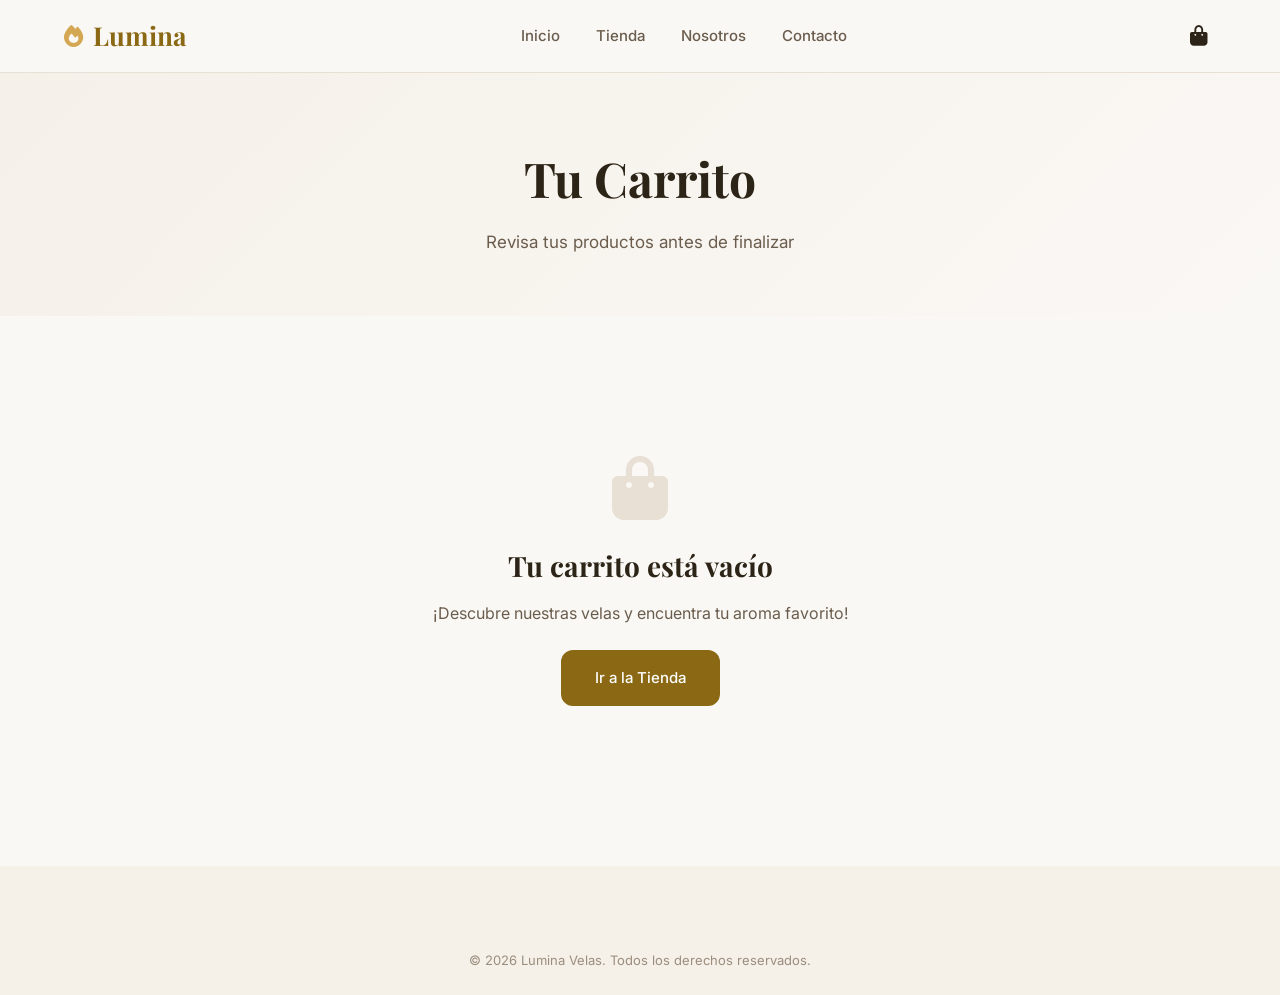
==== carrito.html @ 456d661c "Add files via upload" ====
<!DOCTYPE html>
<html lang="es">
<head>
    <meta charset="UTF-8">
    <meta name="viewport" content="width=device-width, initial-scale=1.0">
    <title>Carrito — Lumina Velas</title>
    <link rel="stylesheet" href="css/style.css">
    <link href="https://fonts.googleapis.com/css2?family=Playfair+Display:wght@400;600;700&family=Inter:wght@300;400;500;600&display=swap" rel="stylesheet">
    <link rel="stylesheet" href="https://cdnjs.cloudflare.com/ajax/libs/font-awesome/6.4.0/css/all.min.css">
</head>
<body>
    <nav class="navbar" id="navbar">
        <div class="container nav-container">
            <a href="index.html" class="logo">
                <i class="fas fa-fire"></i>
                <span>Lumina</span>
            </a>
            <ul class="nav-links" id="navLinks">
                <li><a href="index.html">Inicio</a></li>
                <li><a href="tienda.html">Tienda</a></li>
                <li><a href="nosotros.html">Nosotros</a></li>
                <li><a href="contacto.html">Contacto</a></li>
            </ul>
            <div class="nav-actions">
                <a href="carrito.html" class="cart-icon">
                    <i class="fas fa-shopping-bag"></i>
                    <span class="cart-count" id="cartCount">0</span>
                </a>
                <button class="menu-toggle" id="menuToggle">
                    <i class="fas fa-bars"></i>
                </button>
            </div>
        </div>
    </nav>

    <section class="page-header">
        <div class="container">
            <h1>Tu Carrito</h1>
            <p>Revisa tus productos antes de finalizar</p>
        </div>
    </section>

    <section class="cart-section">
        <div class="container">
            <div class="cart-layout" id="cartLayout">
                <div class="cart-items" id="cartItems">
                    <!-- Se llena con JS -->
                </div>
                <div class="cart-summary">
                    <h3>Resumen del Pedido</h3>
                    <div class="summary-row">
                        <span>Subtotal</span>
                        <span id="subtotal">$0.00</span>
                    </div>
                    <div class="summary-row">
                        <span>Envío</span>
                        <span id="shipping">Calculado al finalizar</span>
                    </div>
                    <div class="summary-row discount" id="discountRow" style="display:none;">
                        <span>Descuento</span>
                        <span id="discount">-$0.00</span>
                    </div>
                    <div class="summary-row total">
                        <span>Total</span>
                        <span id="total">$0.00</span>
                    </div>
                    <div class="coupon-section">
                        <input type="text" id="couponInput" placeholder="Código de descuento">
                        <button onclick="applyCoupon()">Aplicar</button>
                    </div>
                    <a href="checkout.html" class="btn btn-primary btn-block" id="checkoutBtn">Proceder al Pago</a>
                    <a href="tienda.html" class="btn btn-outline btn-block">Seguir Comprando</a>
                </div>
            </div>
            <div class="cart-empty" id="cartEmpty" style="display:none;">
                <i class="fas fa-shopping-bag"></i>
                <h2>Tu carrito está vacío</h2>
                <p>¡Descubre nuestras velas y encuentra tu aroma favorito!</p>
                <a href="tienda.html" class="btn btn-primary">Ir a la Tienda</a>
            </div>
        </div>
    </section>

    <footer class="footer">
        <div class="container">
            <div class="footer-bottom">
                <p>© 2026 Lumina Velas. Todos los derechos reservados.</p>
            </div>
        </div>
    </footer>

    <script src="js/main.js"></script>
</body>
</html>
---- css/style.css ----
/* ===== VARIABLES ===== */
:root {
    --color-primary: #8B6914;
    --color-primary-dark: #6B4F0F;
    --color-primary-light: #C4A35A;
    --color-accent: #D4A853;
    --color-bg: #FAF8F5;
    --color-bg-alt: #F5F0E8;
    --color-text: #2C2416;
    --color-text-light: #6B5D4D;
    --color-text-muted: #9B8E7E;
    --color-white: #FFFFFF;
    --color-border: #E8E0D4;
    --color-success: #4A7C59;
    --color-danger: #C0392B;
    --font-heading: 'Playfair Display', serif;
    --font-body: 'Inter', sans-serif;
    --shadow-sm: 0 1px 3px rgba(44, 36, 22, 0.08);
    --shadow-md: 0 4px 12px rgba(44, 36, 22, 0.1);
    --shadow-lg: 0 8px 30px rgba(44, 36, 22, 0.12);
    --radius-sm: 6px;
    --radius-md: 12px;
    --radius-lg: 20px;
    --transition: all 0.3s ease;
}

/* ===== RESET ===== */
*, *::before, *::after {
    margin: 0;
    padding: 0;
    box-sizing: border-box;
}

html {
    scroll-behavior: smooth;
}

body {
    font-family: var(--font-body);
    color: var(--color-text);
    background-color: var(--color-bg);
    line-height: 1.6;
    overflow-x: hidden;
}

a {
    text-decoration: none;
    color: inherit;
    transition: var(--transition);
}

ul { list-style: none; }
img { max-width: 100%; display: block; }

/* ===== UTILITIES ===== */
.container {
    max-width: 1200px;
    margin: 0 auto;
    padding: 0 24px;
}

.text-center { text-align: center; }

/* ===== BUTTONS ===== */
.btn {
    display: inline-flex;
    align-items: center;
    justify-content: center;
    gap: 8px;
    padding: 14px 32px;
    border-radius: var(--radius-md);
    font-family: var(--font-body);
    font-size: 15px;
    font-weight: 500;
    cursor: pointer;
    border: 2px solid transparent;
    transition: var(--transition);
}

.btn-primary {
    background: var(--color-primary);
    color: var(--color-white);
    border-color: var(--color-primary);
}

.btn-primary:hover {
    background: var(--color-primary-dark);
    border-color: var(--color-primary-dark);
    transform: translateY(-2px);
    box-shadow: var(--shadow-md);
}

.btn-outline {
    background: transparent;
    color: var(--color-primary);
    border-color: var(--color-primary);
}

.btn-outline:hover {
    background: var(--color-primary);
    color: var(--color-white);
}

.btn-block { width: 100%; }
.btn-lg { padding: 16px 40px; font-size: 16px; }

/* ===== NAVBAR ===== */
.navbar {
    position: fixed;
    top: 0;
    left: 0;
    right: 0;
    z-index: 1000;
    background: rgba(250, 248, 245, 0.95);
    backdrop-filter: blur(10px);
    border-bottom: 1px solid var(--color-border);
    transition: var(--transition);
}

.nav-container {
    display: flex;
    align-items: center;
    justify-content: space-between;
    height: 72px;
}

.logo {
    display: flex;
    align-items: center;
    gap: 10px;
    font-family: var(--font-heading);
    font-size: 26px;
    font-weight: 700;
    color: var(--color-primary);
}

.logo i {
    font-size: 22px;
    color: var(--color-accent);
}

.nav-links {
    display: flex;
    gap: 36px;
}

.nav-links a {
    font-size: 15px;
    font-weight: 500;
    color: var(--color-text-light);
    position: relative;
    padding: 4px 0;
}

.nav-links a::after {
    content: '';
    position: absolute;
    bottom: 0;
    left: 0;
    width: 0;
    height: 2px;
    background: var(--color-primary);
    transition: var(--transition);
}

.nav-links a:hover,
.nav-links a.active {
    color: var(--color-primary);
}

.nav-links a:hover::after,
.nav-links a.active::after {
    width: 100%;
}

.nav-actions {
    display: flex;
    align-items: center;
    gap: 20px;
}

.cart-icon {
    position: relative;
    font-size: 20px;
    color: var(--color-text);
    padding: 8px;
}

.cart-count {
    position: absolute;
    top: 0;
    right: 0;
    background: var(--color-primary);
    color: var(--color-white);
    font-size: 11px;
    font-weight: 600;
    width: 18px;
    height: 18px;
    border-radius: 50%;
    display: flex;
    align-items: center;
    justify-content: center;
}

.menu-toggle {
    display: none;
    background: none;
    border: none;
    font-size: 22px;
    color: var(--color-text);
    cursor: pointer;
}

/* ===== HERO ===== */
.hero {
    min-height: 100vh;
    display: flex;
    align-items: center;
    padding: 120px 24px 80px;
    max-width: 1200px;
    margin: 0 auto;
    gap: 60px;
}

.hero-content {
    flex: 1;
    max-width: 560px;
}

.hero-subtitle {
    font-family: var(--font-heading);
    font-size: 18px;
    color: var(--color-primary);
    margin-bottom: 16px;
    letter-spacing: 2px;
    text-transform: uppercase;
}

.hero-title {
    font-family: var(--font-heading);
    font-size: 56px;
    font-weight: 700;
    line-height: 1.15;
    color: var(--color-text);
    margin-bottom: 24px;
}

.hero-desc {
    font-size: 18px;
    color: var(--color-text-light);
    margin-bottom: 36px;
    line-height: 1.7;
}

.hero-buttons {
    display: flex;
    gap: 16px;
    flex-wrap: wrap;
}

.hero-image {
    flex: 1;
    display: flex;
    justify-content: center;
    align-items: center;
}

.hero-img-placeholder {
    width: 420px;
    height: 520px;
    background: linear-gradient(135deg, var(--color-bg-alt) 0%, #EDE6D8 100%);
    border-radius: var(--radius-lg);
    display: flex;
    flex-direction: column;
    align-items: center;
    justify-content: center;
    gap: 16px;
    box-shadow: var(--shadow-lg);
    border: 2px dashed var(--color-border);
}

.hero-img-placeholder i {
    font-size: 80px;
    color: var(--color-primary-light);
    opacity: 0.6;
}

.hero-img-placeholder span {
    font-size: 14px;
    color: var(--color-text-muted);
    font-weight: 500;
}

/* ===== FEATURES ===== */
.features {
    padding: 60px 0;
    background: var(--color-white);
}

.features-grid {
    display: grid;
    grid-template-columns: repeat(4, 1fr);
    gap: 32px;
}

.feature-item {
    text-align: center;
    padding: 32px 16px;
}

.feature-item i {
    font-size: 32px;
    color: var(--color-primary);
    margin-bottom: 16px;
}

.feature-item h3 {
    font-family: var(--font-heading);
    font-size: 20px;
    margin-bottom: 8px;
    color: var(--color-text);
}

.feature-item p {
    font-size: 14px;
    color: var(--color-text-light);
}

/* ===== SECTIONS COMMON ===== */
.section-header {
    text-align: center;
    margin-bottom: 48px;
}

.section-title {
    font-family: var(--font-heading);
    font-size: 40px;
    color: var(--color-text);
    margin-bottom: 12px;
}

.section-subtitle {
    font-size: 17px;
    color: var(--color-text-light);
}

/* ===== PRODUCTS ===== */
.products-section {
    padding: 80px 0;
}

.products-grid {
    display: grid;
    grid-template-columns: repeat(auto-fill, minmax(280px, 1fr));
    gap: 32px;
    margin-bottom: 48px;
}

.product-card {
    background: var(--color-white);
    border-radius: var(--radius-md);
    overflow: hidden;
    box-shadow: var(--shadow-sm);
    transition: var(--transition);
    position: relative;
}

.product-card:hover {
    transform: translateY(-6px);
    box-shadow: var(--shadow-lg);
}

.product-badge {
    position: absolute;
    top: 16px;
    left: 16px;
    background: var(--color-primary);
    color: var(--color-white);
    font-size: 12px;
    font-weight: 600;
    padding: 4px 12px;
    border-radius: 20px;
    z-index: 2;
}

.product-img {
    width: 100%;
    height: 280px;
    background: var(--color-bg-alt);
    display: flex;
    flex-direction: column;
    align-items: center;
    justify-content: center;
    gap: 8px;
    position: relative;
    overflow: hidden;
}

.product-img i {
    font-size: 48px;
    color: var(--color-primary-light);
    opacity: 0.5;
}

.product-img span {
    font-size: 13px;
    color: var(--color-text-muted);
}

.product-actions {
    position: absolute;
    bottom: -50px;
    left: 0;
    right: 0;
    display: flex;
    justify-content: center;
    gap: 10px;
    padding: 16px;
    background: linear-gradient(transparent, rgba(0,0,0,0.4));
    transition: var(--transition);
}

.product-card:hover .product-actions {
    bottom: 0;
}

.product-actions button {
    width: 42px;
    height: 42px;
    border-radius: 50%;
    border: none;
    background: var(--color-white);
    color: var(--color-text);
    cursor: pointer;
    display: flex;
    align-items: center;
    justify-content: center;
    transition: var(--transition);
    font-size: 16px;
}

.product-actions button:hover {
    background: var(--color-primary);
    color: var(--color-white);
}

.product-info {
    padding: 20px;
}

.product-category {
    font-size: 12px;
    text-transform: uppercase;
    letter-spacing: 1px;
    color: var(--color-primary);
    font-weight: 600;
    margin-bottom: 6px;
}

.product-name {
    font-family: var(--font-heading);
    font-size: 18px;
    color: var(--color-text);
    margin-bottom: 8px;
}

.product-aroma {
    font-size: 13px;
    color: var(--color-text-muted);
    margin-bottom: 12px;
}

.product-aroma i {
    margin-right: 4px;
    color: var(--color-accent);
}

.product-footer {
    display: flex;
    align-items: center;
    justify-content: space-between;
}

.product-price {
    font-size: 20px;
    font-weight: 600;
    color: var(--color-primary);
}

.product-price .old-price {
    font-size: 14px;
    color: var(--color-text-muted);
    text-decoration: line-through;
    margin-left: 8px;
    font-weight: 400;
}

/* ===== CATEGORIES ===== */
.categories-section {
    padding: 80px 0;
    background: var(--color-white);
}

.categories-grid {
    display: grid;
    grid-template-columns: repeat(3, 1fr);
    gap: 32px;
}

.category-card {
    background: var(--color-bg);
    border-radius: var(--radius-md);
    padding: 48px 32px;
    text-align: center;
    transition: var(--transition);
    border: 1px solid var(--color-border);
}

.category-card:hover {
    transform: translateY(-4px);
    box-shadow: var(--shadow-md);
    border-color: var(--color-primary-light);
}

.category-img {
    width: 80px;
    height: 80px;
    background: var(--color-white);
    border-radius: 50%;
    display: flex;
    align-items: center;
    justify-content: center;
    margin: 0 auto 20px;
    box-shadow: var(--shadow-sm);
}

.category-img i {
    font-size: 32px;
    color: var(--color-primary);
}

.category-card h3 {
    font-family: var(--font-heading);
    font-size: 22px;
    margin-bottom: 8px;
    color: var(--color-text);
}

.category-card p {
    font-size: 14px;
    color: var(--color-text-light);
}

/* ===== TESTIMONIALS ===== */
.testimonials {
    padding: 80px 0;
}

.testimonials-grid {
    display: grid;
    grid-template-columns: repeat(3, 1fr);
    gap: 32px;
}

.testimonial-card {
    background: var(--color-white);
    padding: 36px;
    border-radius: var(--radius-md);
    box-shadow: var(--shadow-sm);
    transition: var(--transition);
}

.testimonial-card:hover {
    box-shadow: var(--shadow-md);
}

.stars {
    color: var(--color-accent);
    margin-bottom: 16px;
    font-size: 14px;
}

.testimonial-card > p {
    font-size: 15px;
    color: var(--color-text-light);
    line-height: 1.7;
    margin-bottom: 20px;
    font-style: italic;
}

.testimonial-author strong {
    display: block;
    color: var(--color-text);
    font-size: 15px;
}

.testimonial-author span {
    font-size: 13px;
    color: var(--color-text-muted);
}

/* ===== NEWSLETTER ===== */
.newsletter {
    padding: 80px 0;
    background: var(--color-text);
    color: var(--color-white);
}

.newsletter-content {
    max-width: 600px;
    margin: 0 auto;
    text-align: center;
}

.newsletter h2 {
    font-family: var(--font-heading);
    font-size: 36px;
    margin-bottom: 12px;
}

.newsletter p {
    color: rgba(255,255,255,0.7);
    margin-bottom: 32px;
    font-size: 16px;
}

.newsletter-form {
    display: flex;
    gap: 12px;
}

.newsletter-form input {
    flex: 1;
    padding: 14px 20px;
    border: 1px solid rgba(255,255,255,0.2);
    border-radius: var(--radius-md);
    background: rgba(255,255,255,0.1);
    color: var(--color-white);
    font-size: 15px;
    outline: none;
}

.newsletter-form input::placeholder {
    color: rgba(255,255,255,0.5);
}

.newsletter-form input:focus {
    border-color: var(--color-accent);
}

/* ===== FOOTER ===== */
.footer {
    background: var(--color-bg-alt);
    padding: 60px 0 0;
}

.footer-grid {
    display: grid;
    grid-template-columns: 2fr 1fr 1fr 1fr;
    gap: 48px;
    padding-bottom: 48px;
    border-bottom: 1px solid var(--color-border);
}

.footer-brand .logo {
    margin-bottom: 16px;
}

.footer-brand p {
    font-size: 14px;
    color: var(--color-text-light);
    line-height: 1.7;
    margin-bottom: 20px;
}

.social-links {
    display: flex;
    gap: 14px;
}

.social-links a {
    width: 40px;
    height: 40px;
    border-radius: 50%;
    background: var(--color-white);
    display: flex;
    align-items: center;
    justify-content: center;
    color: var(--color-text);
    font-size: 16px;
    transition: var(--transition);
    box-shadow: var(--shadow-sm);
}

.social-links a:hover {
    background: var(--color-primary);
    color: var(--color-white);
    transform: translateY(-2px);
}

.footer-links h4 {
    font-family: var(--font-heading);
    font-size: 18px;
    margin-bottom: 20px;
    color: var(--color-text);
}

.footer-links ul li {
    margin-bottom: 12px;
}

.footer-links ul li a,
.footer-links ul li {
    font-size: 14px;
    color: var(--color-text-light);
    transition: var(--transition);
}

.footer-links ul li a:hover {
    color: var(--color-primary);
}

.footer-links ul li i {
    margin-right: 8px;
    color: var(--color-primary);
    width: 16px;
}

.footer-bottom {
    padding: 24px 0;
    text-align: center;
}

.footer-bottom p {
    font-size: 13px;
    color: var(--color-text-muted);
}

/* ===== PAGE HEADER ===== */
.page-header {
    padding: 140px 0 60px;
    background: linear-gradient(135deg, var(--color-bg-alt) 0%, var(--color-bg) 100%);
    text-align: center;
}

.page-header h1 {
    font-family: var(--font-heading);
    font-size: 48px;
    color: var(--color-text);
    margin-bottom: 12px;
}

.page-header p {
    font-size: 17px;
    color: var(--color-text-light);
}

/* ===== SHOP ===== */
.shop-section {
    padding: 60px 0 80px;
}

.shop-layout {
    display: grid;
    grid-template-columns: 260px 1fr;
    gap: 40px;
}

.shop-sidebar {
    position: sticky;
    top: 100px;
    height: fit-content;
}

.filter-group {
    background: var(--color-white);
    padding: 24px;
    border-radius: var(--radius-md);
    margin-bottom: 20px;
    box-shadow: var(--shadow-sm);
}

.filter-group h3 {
    font-family: var(--font-heading);
    font-size: 18px;
    margin-bottom: 16px;
    color: var(--color-text);
}

.filter-list li {
    margin-bottom: 10px;
}

.filter-list label {
    display: flex;
    align-items: center;
    gap: 10px;
    font-size: 14px;
    color: var(--color-text-light);
    cursor: pointer;
}

.filter-list input[type="checkbox"] {
    width: 18px;
    height: 18px;
    accent-color: var(--color-primary);
    cursor: pointer;
}

.price-range input[type="range"] {
    width: 100%;
    margin-bottom: 8px;
    accent-color: var(--color-primary);
}

.price-labels {
    display: flex;
    justify-content: space-between;
    font-size: 13px;
    color: var(--color-text-muted);
}

.shop-toolbar {
    display: flex;
    justify-content: space-between;
    align-items: center;
    margin-bottom: 28px;
    padding-bottom: 16px;
    border-bottom: 1px solid var(--color-border);
}

.shop-toolbar p {
    font-size: 14px;
    color: var(--color-text-muted);
}

.shop-toolbar select {
    padding: 10px 16px;
    border: 1px solid var(--color-border);
    border-radius: var(--radius-sm);
    background: var(--color-white);
    font-size: 14px;
    color: var(--color-text);
    cursor: pointer;
    outline: none;
}

/* ===== CART ===== */
.cart-section {
    padding: 60px 0 80px;
}

.cart-layout {
    display: grid;
    grid-template-columns: 1fr 360px;
    gap: 40px;
}

.cart-item {
    display: flex;
    gap: 24px;
    padding: 24px;
    background: var(--color-white);
    border-radius: var(--radius-md);
    margin-bottom: 16px;
    box-shadow: var(--shadow-sm);
    align-items: center;
}

.cart-item-img {
    width: 100px;
    height: 100px;
    background: var(--color-bg-alt);
    border-radius: var(--radius-sm);
    display: flex;
    align-items: center;
    justify-content: center;
    flex-shrink: 0;
}

.cart-item-img i {
    font-size: 32px;
    color: var(--color-primary-light);
    opacity: 0.5;
}

.cart-item-details {
    flex: 1;
}

.cart-item-details h3 {
    font-family: var(--font-heading);
    font-size: 18px;
    margin-bottom: 4px;
}

.cart-item-details p {
    font-size: 13px;
    color: var(--color-text-muted);
    margin-bottom: 8px;
}

.cart-item-price {
    font-size: 18px;
    font-weight: 600;
    color: var(--color-primary);
}

.cart-item-actions {
    display: flex;
    align-items: center;
    gap: 16px;
}

.qty-control {
    display: flex;
    align-items: center;
    border: 1px solid var(--color-border);
    border-radius: var(--radius-sm);
    overflow: hidden;
}

.qty-control button {
    width: 36px;
    height: 36px;
    border: none;
    background: var(--color-bg);
    cursor: pointer;
    font-size: 16px;
    color: var(--color-text);
    transition: var(--transition);
}

.qty-control button:hover {
    background: var(--color-border);
}

.qty-control span {
    width: 40px;
    text-align: center;
    font-size: 14px;
    font-weight: 500;
}

.remove-btn {
    background: none;
    border: none;
    color: var(--color-danger);
    cursor: pointer;
    font-size: 18px;
    padding: 8px;
    transition: var(--transition);
}

.remove-btn:hover {
    transform: scale(1.1);
}

.cart-summary {
    background: var(--color-white);
    padding: 32px;
    border-radius: var(--radius-md);
    box-shadow: var(--shadow-sm);
    height: fit-content;
    position: sticky;
    top: 100px;
}

.cart-summary h3 {
    font-family: var(--font-heading);
    font-size: 22px;
    margin-bottom: 24px;
    padding-bottom: 16px;
    border-bottom: 1px solid var(--color-border);
}

.summary-row {
    display: flex;
    justify-content: space-between;
    margin-bottom: 14px;
    font-size: 15px;
    color: var(--color-text-light);
}

.summary-row.total {
    font-size: 20px;
    font-weight: 600;
    color: var(--color-text);
    padding-top: 14px;
    border-top: 2px solid var(--color-border);
    margin-top: 14px;
}

.summary-row.discount {
    color: var(--color-success);
}

.coupon-section {
    display: flex;
    gap: 8px;
    margin: 20px 0;
}

.coupon-section input {
    flex: 1;
    padding: 10px 14px;
    border: 1px solid var(--color-border);
    border-radius: var(--radius-sm);
    font-size: 14px;
    outline: none;
}

.coupon-section button {
    padding: 10px 16px;
    background: var(--color-text);
    color: var(--color-white);
    border: none;
    border-radius: var(--radius-sm);
    font-size: 13px;
    cursor: pointer;
    transition: var(--transition);
}

.coupon-section button:hover {
    background: var(--color-primary);
}

.cart-empty {
    text-align: center;
    padding: 80px 24px;
}

.cart-empty i {
    font-size: 64px;
    color: var(--color-border);
    margin-bottom: 24px;
}

.cart-empty h2 {
    font-family: var(--font-heading);
    font-size: 28px;
    margin-bottom: 12px;
}

.cart-empty p {
    color: var(--color-text-light);
    margin-bottom: 24px;
}

/* ===== CHECKOUT ===== */
.navbar-simple {
    border-bottom: 1px solid var(--color-border);
}

.navbar-simple .back-link {
    font-size: 14px;
    color: var(--color-text-light);
    display: flex;
    align-items: center;
    gap: 8px;
}

.navbar-simple .back-link:hover {
    color: var(--color-primary);
}

.checkout-section {
    padding: 100px 0 80px;
}

.checkout-layout {
    display: grid;
    grid-template-columns: 1fr 380px;
    gap: 48px;
}

.checkout-step {
    background: var(--color-white);
    padding: 32px;
    border-radius: var(--radius-md);
    margin-bottom: 24px;
    box-shadow: var(--shadow-sm);
}

.checkout-step h2 {
    font-family: var(--font-heading);
    font-size: 22px;
    margin-bottom: 24px;
    display: flex;
    align-items: center;
    gap: 12px;
}

.step-num {
    width: 32px;
    height: 32px;
    background: var(--color-primary);
    color: var(--color-white);
    border-radius: 50%;
    display: flex;
    align-items: center;
    justify-content: center;
    font-size: 14px;
    font-family: var(--font-body);
    flex-shrink: 0;
}

.form-row {
    display: grid;
    grid-template-columns: 1fr 1fr;
    gap: 16px;
}

.form-group {
    margin-bottom: 18px;
}

.form-group label {
    display: block;
    font-size: 14px;
    font-weight: 500;
    color: var(--color-text);
    margin-bottom: 6px;
}

.form-group input,
.form-group select,
.form-group textarea {
    width: 100%;
    padding: 12px 16px;
    border: 1px solid var(--color-border);
    border-radius: var(--radius-sm);
    font-size: 15px;
    font-family: var(--font-body);
    color: var(--color-text);
    background: var(--color-white);
    outline: none;
    transition: var(--transition);
}

.form-group input:focus,
.form-group select:focus,
.form-group textarea:focus {
    border-color: var(--color-primary);
    box-shadow: 0 0 0 3px rgba(139, 105, 20, 0.1);
}

.form-group textarea {
    resize: vertical;
    min-height: 80px;
}

.payment-methods {
    display: flex;
    flex-direction: column;
    gap: 12px;
}

.payment-option {
    display: flex;
    align-items: center;
    padding: 16px;
    border: 2px solid var(--color-border);
    border-radius: var(--radius-sm);
    cursor: pointer;
    transition: var(--transition);
}

.payment-option:hover {
    border-color: var(--color-primary-light);
}

.payment-option input[type="radio"] {
    margin-right: 16px;
    accent-color: var(--color-primary);
    width: 18px;
    height: 18px;
}

.payment-content {
    display: flex;
    align-items: center;
    gap: 14px;
}

.payment-content i {
    font-size: 24px;
    color: var(--color-primary);
    width: 32px;
    text-align: center;
}

.payment-content strong {
    display: block;
    font-size: 15px;
    color: var(--color-text);
}

.payment-content p {
    font-size: 13px;
    color: var(--color-text-muted);
}

.checkout-summary {
    background: var(--color-white);
    padding: 32px;
    border-radius: var(--radius-md);
    box-shadow: var(--shadow-sm);
    height: fit-content;
    position: sticky;
    top: 100px;
}

.checkout-summary h3 {
    font-family: var(--font-heading);
    font-size: 20px;
    margin-bottom: 24px;
}

.checkout-item {
    display: flex;
    gap: 12px;
    margin-bottom: 16px;
    padding-bottom: 16px;
    border-bottom: 1px solid var(--color-border);
}

.checkout-item-img {
    width: 60px;
    height: 60px;
    background: var(--color-bg-alt);
    border-radius: var(--radius-sm);
    display: flex;
    align-items: center;
    justify-content: center;
    flex-shrink: 0;
}

.checkout-item-img i {
    font-size: 20px;
    color: var(--color-primary-light);
    opacity: 0.5;
}

.checkout-item-info h4 {
    font-size: 14px;
    font-weight: 500;
    margin-bottom: 2px;
}

.checkout-item-info p {
    font-size: 12px;
    color: var(--color-text-muted);
}

.checkout-item-price {
    margin-left: auto;
    font-weight: 600;
    font-size: 14px;
    color: var(--color-primary);
}

.summary-divider {
    height: 1px;
    background: var(--color-border);
    margin: 16px 0;
}

/* ===== MODAL ===== */
.modal {
    display: none;
    position: fixed;
    top: 0;
    left: 0;
    right: 0;
    bottom: 0;
    background: rgba(0,0,0,0.5);
    z-index: 2000;
    align-items: center;
    justify-content: center;
    padding: 24px;
}

.modal.active {
    display: flex;
}

.modal-content {
    background: var(--color-white);
    padding: 48px;
    border-radius: var(--radius-lg);
    text-align: center;
    max-width: 480px;
    width: 100%;
    animation: modalIn 0.3s ease;
}

@keyframes modalIn {
    from { opacity: 0; transform: scale(0.9); }
    to { opacity: 1; transform: scale(1); }
}

.modal-icon {
    width: 80px;
    height: 80px;
    background: var(--color-success);
    border-radius: 50%;
    display: flex;
    align-items: center;
    justify-content: center;
    margin: 0 auto 24px;
}

.modal-icon i {
    font-size: 36px;
    color: var(--color-white);
}

.modal-content h2 {
    font-family: var(--font-heading);
    font-size: 28px;
    margin-bottom: 12px;
}

.modal-content p {
    color: var(--color-text-light);
    margin-bottom: 8px;
}

.order-number {
    margin: 20px 0;
    padding: 16px;
    background: var(--color-bg-alt);
    border-radius: var(--radius-sm);
    font-size: 15px;
}

/* ===== ABOUT ===== */
.about-section {
    padding: 80px 0;
}

.about-grid {
    display: grid;
    grid-template-columns: 1fr 1fr;
    gap: 60px;
    align-items: center;
}

.about-image {
    display: flex;
    justify-content: center;
}

.about-img-placeholder {
    width: 100%;
    max-width: 480px;
    height: 560px;
    background: linear-gradient(135deg, var(--color-bg-alt) 0%, #EDE6D8 100%);
    border-radius: var(--radius-lg);
    display: flex;
    flex-direction: column;
    align-items: center;
    justify-content: center;
    gap: 16px;
    box-shadow: var(--shadow-lg);
    border: 2px dashed var(--color-border);
}

.about-img-placeholder i {
    font-size: 80px;
    color: var(--color-primary-light);
    opacity: 0.6;
}

.about-img-placeholder span {
    font-size: 14px;
    color: var(--color-text-muted);
    font-weight: 500;
}

.about-content h2 {
    font-family: var(--font-heading);
    font-size: 36px;
    margin-bottom: 20px;
    line-height: 1.3;
}

.about-content p {
    font-size: 16px;
    color: var(--color-text-light);
    line-height: 1.8;
    margin-bottom: 16px;
}

.about-stats {
    display: flex;
    gap: 32px;
    margin-top: 36px;
    padding-top: 36px;
    border-top: 1px solid var(--color-border);
}

.stat-num {
    display: block;
    font-family: var(--font-heading);
    font-size: 32px;
    font-weight: 700;
    color: var(--color-primary);
}

.stat-label {
    font-size: 13px;
    color: var(--color-text-muted);
}

.process-section {
    padding: 80px 0;
    background: var(--color-white);
}

.process-grid {
    display: grid;
    grid-template-columns: repeat(4, 1fr);
    gap: 32px;
}

.process-step {
    text-align: center;
    padding: 32px 16px;
}

.step-icon {
    width: 56px;
    height: 56px;
    background: var(--color-primary);
    color: var(--color-white);
    border-radius: 50%;
    display: flex;
    align-items: center;
    justify-content: center;
    font-size: 20px;
    font-weight: 700;
    margin: 0 auto 20px;
}

.process-step h3 {
    font-family: var(--font-heading);
    font-size: 20px;
    margin-bottom: 10px;
}

.process-step p {
    font-size: 14px;
    color: var(--color-text-light);
    line-height: 1.6;
}

.values-section {
    padding: 80px 0;
}

.values-grid {
    display: grid;
    grid-template-columns: repeat(3, 1fr);
    gap: 32px;
}

.value-card {
    background: var(--color-white);
    padding: 40px 32px;
    border-radius: var(--radius-md);
    text-align: center;
    box-shadow: var(--shadow-sm);
    transition: var(--transition);
}

.value-card:hover {
    box-shadow: var(--shadow-md);
    transform: translateY(-4px);
}

.value-card i {
    font-size: 36px;
    color: var(--color-primary);
    margin-bottom: 20px;
}

.value-card h3 {
    font-family: var(--font-heading);
    font-size: 22px;
    margin-bottom: 12px;
}

.value-card p {
    font-size: 14px;
    color: var(--color-text-light);
    line-height: 1.6;
}

/* ===== CONTACT ===== */
.contact-section {
    padding: 60px 0 80px;
}

.contact-layout {
    display: grid;
    grid-template-columns: 1fr 1fr;
    gap: 60px;
}

.contact-info h2 {
    font-family: var(--font-heading);
    font-size: 36px;
    margin-bottom: 16px;
}

.contact-info > p {
    font-size: 16px;
    color: var(--color-text-light);
    line-height: 1.7;
    margin-bottom: 36px;
}

.contact-methods {
    display: flex;
    flex-direction: column;
    gap: 24px;
    margin-bottom: 36px;
}

.contact-method {
    display: flex;
    align-items: flex-start;
    gap: 16px;
}

.contact-method i {
    width: 48px;
    height: 48px;
    background: var(--color-bg-alt);
    border-radius: 50%;
    display: flex;
    align-items: center;
    justify-content: center;
    font-size: 18px;
    color: var(--color-primary);
    flex-shrink: 0;
}

.contact-method strong {
    display: block;
    font-size: 15px;
    margin-bottom: 2px;
}

.contact-method p {
    font-size: 14px;
    color: var(--color-text-light);
}

.social-contact p {
    font-size: 14px;
    color: var(--color-text-muted);
    margin-bottom: 12px;
}

.contact-form-wrapper {
    background: var(--color-white);
    padding: 40px;
    border-radius: var(--radius-md);
    box-shadow: var(--shadow-sm);
}

.contact-form .form-group {
    margin-bottom: 20px;
}

/* ===== FAQ ===== */
.faq-section {
    padding: 60px 0 80px;
    background: var(--color-white);
}

.faq-list {
    max-width: 800px;
    margin: 0 auto;
}

.faq-item {
    border-bottom: 1px solid var(--color-border);
}

.faq-question {
    width: 100%;
    padding: 24px 0;
    background: none;
    border: none;
    display: flex;
    justify-content: space-between;
    align-items: center;
    font-size: 17px;
    font-weight: 500;
    color: var(--color-text);
    cursor: pointer;
    text-align: left;
    font-family: var(--font-body);
}

.faq-question i {
    transition: var(--transition);
    color: var(--color-primary);
}

.faq-item.active .faq-question i {
    transform: rotate(180deg);
}

.faq-answer {
    max-height: 0;
    overflow: hidden;
    transition: max-height 0.3s ease;
}

.faq-item.active .faq-answer {
    max-height: 200px;
}

.faq-answer p {
    padding-bottom: 24px;
    color: var(--color-text-light);
    line-height: 1.7;
    font-size: 15px;
}

/* ===== RESPONSIVE ===== */
@media (max-width: 1024px) {
    .hero { flex-direction: column; text-align: center; padding-top: 100px; }
    .hero-content { max-width: 100%; }
    .hero-title { font-size: 42px; }
    .hero-buttons { justify-content: center; }
    .hero-image { order: -1; }
    .hero-img-placeholder { width: 320px; height: 380px; }

    .features-grid { grid-template-columns: repeat(2, 1fr); }
    .testimonials-grid { grid-template-columns: repeat(2, 1fr); }
    .categories-grid { grid-template-columns: repeat(2, 1fr); }
    .about-grid { grid-template-columns: 1fr; }
    .process-grid { grid-template-columns: repeat(2, 1fr); }
    .values-grid { grid-template-columns: repeat(2, 1fr); }
    .contact-layout { grid-template-columns: 1fr; }
    .shop-layout { grid-template-columns: 1fr; }
    .shop-sidebar { position: static; }
    .cart-layout { grid-template-columns: 1fr; }
    .checkout-layout { grid-template-columns: 1fr; }
    .footer-grid { grid-template-columns: repeat(2, 1fr); }
}

@media (max-width: 768px) {
    .nav-links {
        position: fixed;
        top: 72px;
        left: 0;
        right: 0;
        background: var(--color-white);
        flex-direction: column;
        padding: 24px;
        gap: 16px;
        box-shadow: var(--shadow-md);
        transform: translateY(-150%);
        transition: var(--transition);
        z-index: 999;
    }
    .nav-links.active {
        transform: translateY(0);
    }
    .menu-toggle { display: block; }

    .hero-title { font-size: 32px; }
    .section-title { font-size: 28px; }
    .page-header h1 { font-size: 32px; }

    .features-grid { grid-template-columns: 1fr; }
    .testimonials-grid { grid-template-columns: 1fr; }
    .categories-grid { grid-template-columns: 1fr; }
    .process-grid { grid-template-columns: 1fr; }
    .values-grid { grid-template-columns: 1fr; }
    .products-grid { grid-template-columns: repeat(2, 1fr); gap: 16px; }
    .footer-grid { grid-template-columns: 1fr; }

    .newsletter-form { flex-direction: column; }
    .form-row { grid-template-columns: 1fr; }
    .cart-item { flex-direction: column; text-align: center; }
    .cart-item-actions { justify-content: center; }

    .about-stats { flex-direction: column; gap: 16px; }
    .about-img-placeholder { height: 320px; }
}

@media (max-width: 480px) {
    .products-grid { grid-template-columns: 1fr; }
    .hero-img-placeholder { width: 100%; height: 280px; }
    .checkout-step { padding: 24px; }
    .contact-form-wrapper { padding: 24px; }
}
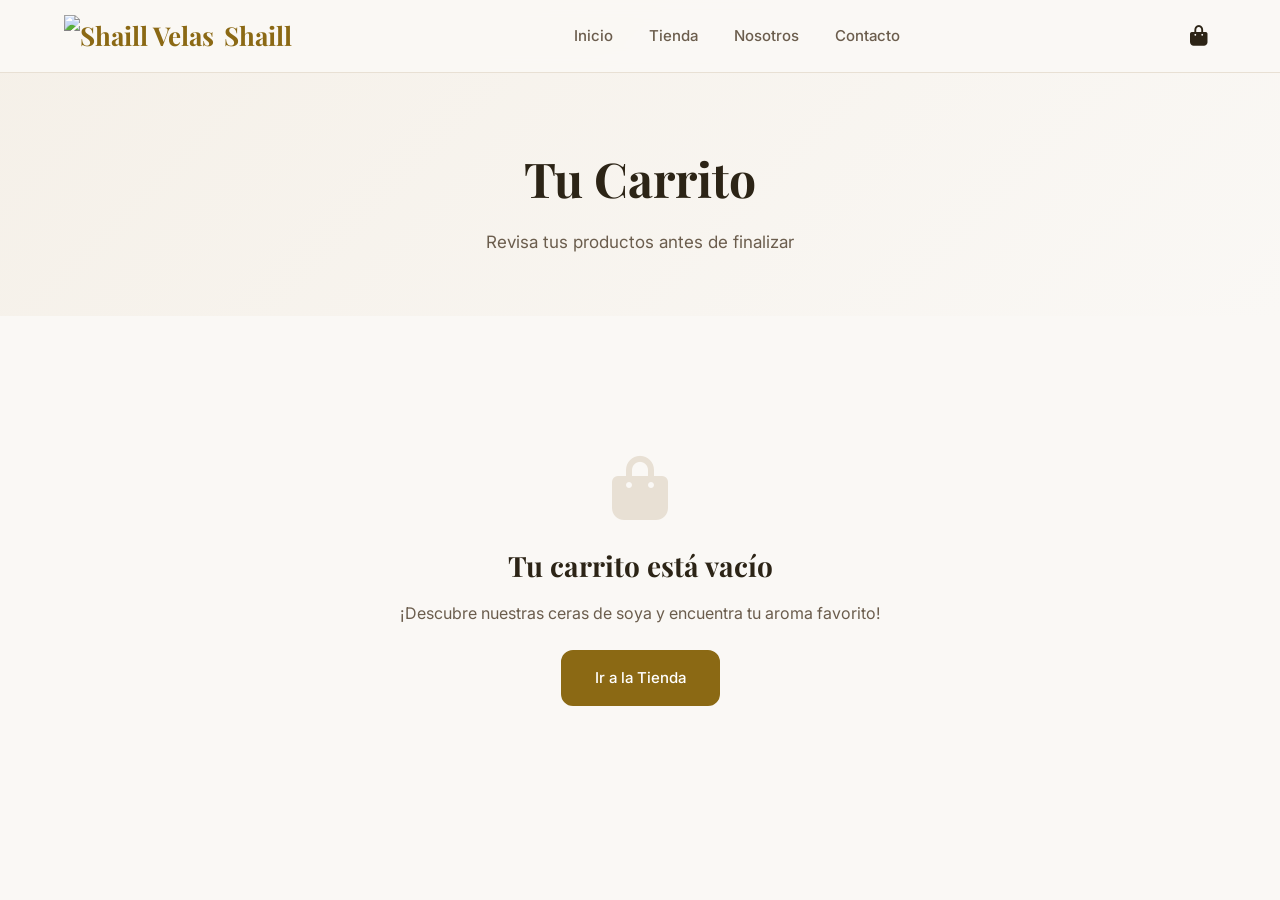
==== commit 8b8d3f60: "Add files via upload 1.1" ====
--- a/carrito.html
+++ b/carrito.html
@@ -3,7 +3,7 @@
 <head>
     <meta charset="UTF-8">
     <meta name="viewport" content="width=device-width, initial-scale=1.0">
-    <title>Carrito — Lumina Velas</title>
+    <title>Carrito — Shaill Velas</title>
     <link rel="stylesheet" href="css/style.css">
     <link href="https://fonts.googleapis.com/css2?family=Playfair+Display:wght@400;600;700&family=Inter:wght@300;400;500;600&display=swap" rel="stylesheet">
     <link rel="stylesheet" href="https://cdnjs.cloudflare.com/ajax/libs/font-awesome/6.4.0/css/all.min.css">
@@ -12,8 +12,8 @@
     <nav class="navbar" id="navbar">
         <div class="container nav-container">
             <a href="index.html" class="logo">
-                <i class="fas fa-fire"></i>
-                <span>Lumina</span>
+                <img src="images/logo.jpg" alt="Shaill Velas" class="logo-img">
+                <span>Shaill</span>
             </a>
             <ul class="nav-links" id="navLinks">
                 <li><a href="index.html">Inicio</a></li>
@@ -26,9 +26,7 @@
                     <i class="fas fa-shopping-bag"></i>
                     <span class="cart-count" id="cartCount">0</span>
                 </a>
-                <button class="menu-toggle" id="menuToggle">
-                    <i class="fas fa-bars"></i>
-                </button>
+                <button class="menu-toggle" id="menuToggle"><i class="fas fa-bars"></i></button>
             </div>
         </div>
     </nav>
@@ -43,27 +41,15 @@
     <section class="cart-section">
         <div class="container">
             <div class="cart-layout" id="cartLayout">
-                <div class="cart-items" id="cartItems">
-                    <!-- Se llena con JS -->
-                </div>
+                <div class="cart-items" id="cartItems"></div>
                 <div class="cart-summary">
                     <h3>Resumen del Pedido</h3>
-                    <div class="summary-row">
-                        <span>Subtotal</span>
-                        <span id="subtotal">$0.00</span>
+                    <div class="summary-row"><span>Subtotal</span><span id="subtotal">$0.00</span></div>
+                    <div class="summary-row"><span>Envío</span><span id="shipping">Calculado al finalizar</span></div>
+                    <div class="summary-row discount" id="discountRow" style="display:none;">
+                        <span>Descuento</span><span id="discount">-$0.00</span>
                     </div>
-                    <div class="summary-row">
-                        <span>Envío</span>
-                        <span id="shipping">Calculado al finalizar</span>
-                    </div>
-                    <div class="summary-row discount" id="discountRow" style="display:none;">
-                        <span>Descuento</span>
-                        <span id="discount">-$0.00</span>
-                    </div>
-                    <div class="summary-row total">
-                        <span>Total</span>
-                        <span id="total">$0.00</span>
-                    </div>
+                    <div class="summary-row total"><span>Total</span><span id="total">$0.00</span></div>
                     <div class="coupon-section">
                         <input type="text" id="couponInput" placeholder="Código de descuento">
                         <button onclick="applyCoupon()">Aplicar</button>
@@ -75,20 +61,12 @@
             <div class="cart-empty" id="cartEmpty" style="display:none;">
                 <i class="fas fa-shopping-bag"></i>
                 <h2>Tu carrito está vacío</h2>
-                <p>¡Descubre nuestras velas y encuentra tu aroma favorito!</p>
+                <p>¡Descubre nuestras ceras de soya y encuentra tu aroma favorito!</p>
                 <a href="tienda.html" class="btn btn-primary">Ir a la Tienda</a>
             </div>
         </div>
     </section>
 
-    <footer class="footer">
-        <div class="container">
-            <div class="footer-bottom">
-                <p>© 2026 Lumina Velas. Todos los derechos reservados.</p>
-            </div>
-        </div>
-    </footer>
-
     <script src="js/main.js"></script>
 </body>
 </html>
